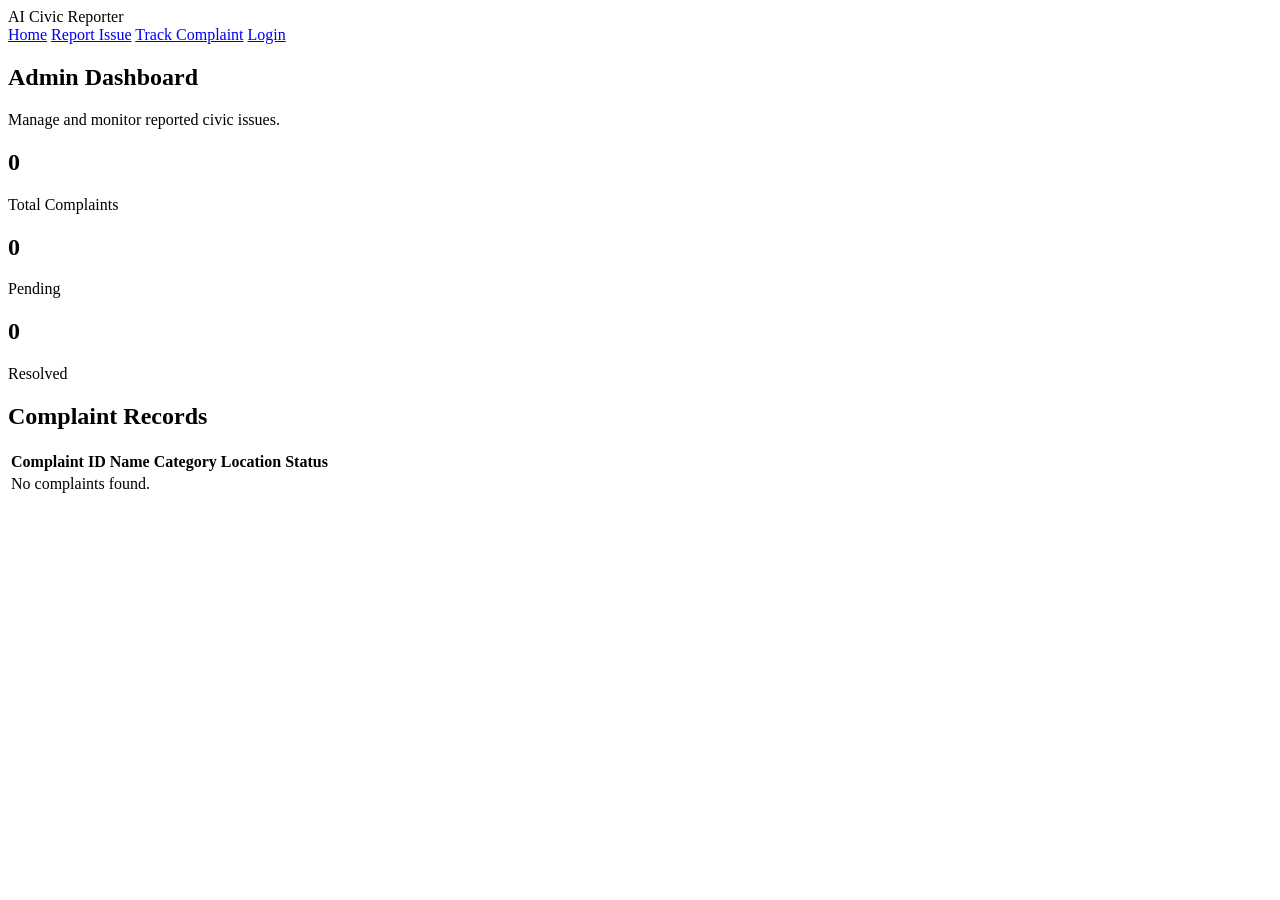
==== admin.html @ 30820e05 "Add files via upload" ====
<!DOCTYPE html>
<html lang="en">

<head>

    <meta charset="UTF-8">

    <meta name="viewport" content="width=device-width, initial-scale=1.0">

    <title>Admin Dashboard - AI Civic Reporter</title>

    <link rel="stylesheet" href="css/style.css">

</head>

<body>

    <!-- Navigation Bar -->

    <nav class="navbar">

        <div class="logo">
            AI Civic Reporter
        </div>

        <div class="nav-links">

            <a href="index.html">Home</a>

            <a href="report.html">Report Issue</a>

            <a href="track.html">Track Complaint</a>

            <a href="login.html">Login</a>

        </div>

    </nav>


    <!-- Admin Dashboard -->

    <section class="admin-section">

        <h1>Admin Dashboard</h1>

        <p>
            Manage and monitor reported civic issues.
        </p>


        <!-- Statistics -->

        <div class="dashboard-cards">

            <div class="dashboard-card">

                <h2 id="totalComplaints">0</h2>

                <p>Total Complaints</p>

            </div>


            <div class="dashboard-card">

                <h2 id="pendingComplaints">0</h2>

                <p>Pending</p>

            </div>


            <div class="dashboard-card">

                <h2 id="resolvedComplaints">0</h2>

                <p>Resolved</p>

            </div>

        </div>


        <!-- Complaint Table -->

        <div class="complaint-table">

            <h2>Complaint Records</h2>

            <table>

                <thead>

                    <tr>

                        <th>Complaint ID</th>

                        <th>Name</th>

                        <th>Category</th>

                        <th>Location</th>

                        <th>Status</th>

                    </tr>

                </thead>


                <tbody id="complaintTableBody">

                    <tr>

                        <td colspan="5">
                            No complaints found.
                        </td>

                    </tr>

                </tbody>

            </table>

        </div>

    </section>


    <script src="js/script.js"></script>

</body>

</html>
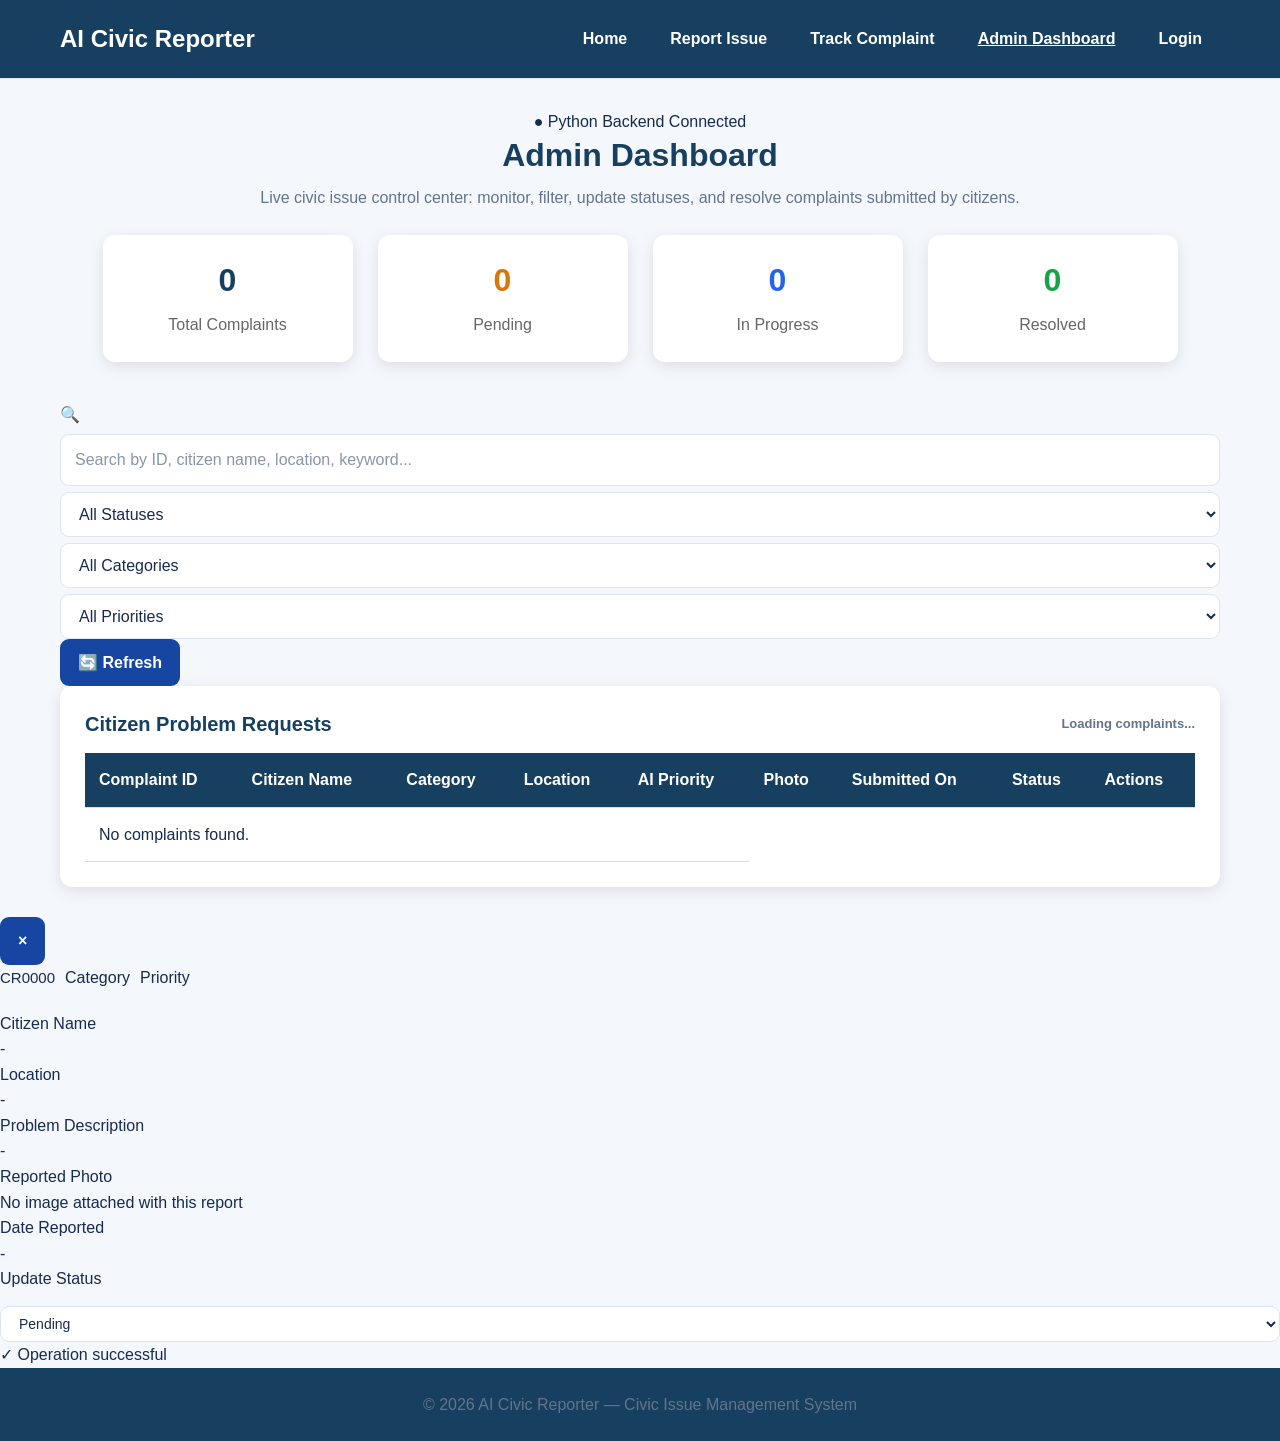
==== commit e85572d4: "Update admin.html via AI Civic Reporter deploy" ====
--- a/admin.html
+++ b/admin.html
@@ -1,135 +1,195 @@
-<!DOCTYPE html>
-<html lang="en">
-
-<head>
-
-    <meta charset="UTF-8">
-
-    <meta name="viewport" content="width=device-width, initial-scale=1.0">
-
-    <title>Admin Dashboard - AI Civic Reporter</title>
-
-    <link rel="stylesheet" href="css/style.css">
-
-</head>
-
-<body>
-
-    <!-- Navigation Bar -->
-
-    <nav class="navbar">
-
-        <div class="logo">
-            AI Civic Reporter
-        </div>
-
-        <div class="nav-links">
-
-            <a href="index.html">Home</a>
-
-            <a href="report.html">Report Issue</a>
-
-            <a href="track.html">Track Complaint</a>
-
-            <a href="login.html">Login</a>
-
-        </div>
-
-    </nav>
-
-
-    <!-- Admin Dashboard -->
-
-    <section class="admin-section">
-
-        <h1>Admin Dashboard</h1>
-
-        <p>
-            Manage and monitor reported civic issues.
-        </p>
-
-
-        <!-- Statistics -->
-
-        <div class="dashboard-cards">
-
-            <div class="dashboard-card">
-
-                <h2 id="totalComplaints">0</h2>
-
-                <p>Total Complaints</p>
-
-            </div>
-
-
-            <div class="dashboard-card">
-
-                <h2 id="pendingComplaints">0</h2>
-
-                <p>Pending</p>
-
-            </div>
-
-
-            <div class="dashboard-card">
-
-                <h2 id="resolvedComplaints">0</h2>
-
-                <p>Resolved</p>
-
-            </div>
-
-        </div>
-
-
-        <!-- Complaint Table -->
-
-        <div class="complaint-table">
-
-            <h2>Complaint Records</h2>
-
-            <table>
-
-                <thead>
-
-                    <tr>
-
-                        <th>Complaint ID</th>
-
-                        <th>Name</th>
-
-                        <th>Category</th>
-
-                        <th>Location</th>
-
-                        <th>Status</th>
-
-                    </tr>
-
-                </thead>
-
-
-                <tbody id="complaintTableBody">
-
-                    <tr>
-
-                        <td colspan="5">
-                            No complaints found.
-                        </td>
-
-                    </tr>
-
-                </tbody>
-
-            </table>
-
-        </div>
-
-    </section>
-
-
-    <script src="js/script.js"></script>
-
-</body>
-
-</html>+<!DOCTYPE html>
+<html lang="en">
+
+<head>
+    <meta charset="UTF-8">
+    <meta name="viewport" content="width=device-width, initial-scale=1.0">
+    <title>Admin Dashboard - AI Civic Reporter</title>
+    <link rel="stylesheet" href="css/style.css">
+</head>
+
+<body>
+
+    <!-- Navigation Bar -->
+    <nav class="navbar">
+        <div class="logo">
+            AI Civic Reporter
+        </div>
+        <div class="nav-links">
+            <a href="index.html">Home</a>
+            <a href="report.html">Report Issue</a>
+            <a href="track.html">Track Complaint</a>
+            <a href="admin.html" style="text-decoration: underline; font-weight: bold;">Admin Dashboard</a>
+            <a href="login.html">Login</a>
+        </div>
+    </nav>
+
+    <!-- Admin Dashboard Section -->
+    <section class="admin-section" style="max-width: 1200px; margin: 30px auto; padding: 0 20px;">
+        <div style="text-align: center; margin-bottom: 25px;">
+            <div class="admin-header-badge">
+                <span>●</span> Python Backend Connected
+            </div>
+            <h1 style="color: #173f5f; font-size: 32px; margin-bottom: 8px;">Admin Dashboard</h1>
+            <p style="color: #64748b; font-size: 16px;">
+                Live civic issue control center: monitor, filter, update statuses, and resolve complaints submitted by citizens.
+            </p>
+        </div>
+
+        <!-- Statistics Cards -->
+        <div class="dashboard-cards">
+            <div class="dashboard-card card-total">
+                <h2 id="totalComplaints">0</h2>
+                <p>Total Complaints</p>
+            </div>
+
+            <div class="dashboard-card card-pending">
+                <h2 id="pendingComplaints" style="color: #d97706;">0</h2>
+                <p>Pending</p>
+            </div>
+
+            <div class="dashboard-card card-in-progress">
+                <h2 id="inProgressComplaints" style="color: #2563eb;">0</h2>
+                <p>In Progress</p>
+            </div>
+
+            <div class="dashboard-card card-resolved">
+                <h2 id="resolvedComplaints" style="color: #16a34a;">0</h2>
+                <p>Resolved</p>
+            </div>
+        </div>
+
+        <!-- Search, Filter & Refresh Toolbar -->
+        <div class="admin-toolbar">
+            <div class="toolbar-search">
+                <span class="toolbar-search-icon">🔍</span>
+                <input type="text" id="adminSearchInput" placeholder="Search by ID, citizen name, location, keyword...">
+            </div>
+
+            <div class="toolbar-filters">
+                <select id="filterStatus" aria-label="Filter by Status">
+                    <option value="All">All Statuses</option>
+                    <option value="Pending">Pending</option>
+                    <option value="In Progress">In Progress</option>
+                    <option value="Resolved">Resolved</option>
+                </select>
+
+                <select id="filterCategory" aria-label="Filter by Category">
+                    <option value="All">All Categories</option>
+                    <option value="Garbage">Garbage</option>
+                    <option value="Pothole">Pothole</option>
+                    <option value="Water Leakage">Water Leakage</option>
+                    <option value="Broken Streetlight">Broken Streetlight</option>
+                    <option value="Sanitation">Sanitation</option>
+                    <option value="Other">Other</option>
+                </select>
+
+                <select id="filterPriority" aria-label="Filter by Priority">
+                    <option value="All">All Priorities</option>
+                    <option value="High">High Priority</option>
+                    <option value="Medium">Medium Priority</option>
+                    <option value="Low">Low Priority</option>
+                </select>
+
+                <button type="button" id="refreshBtn" class="btn-secondary">
+                    🔄 Refresh
+                </button>
+            </div>
+        </div>
+
+        <!-- Complaint Table -->
+        <div class="complaint-table">
+            <div style="display: flex; justify-content: space-between; align-items: center; margin-bottom: 16px;">
+                <h2 style="margin: 0; font-size: 20px;">Citizen Problem Requests</h2>
+                <span id="recordsCountBadge" style="font-size: 13px; color: #64748b; font-weight: 600;">Loading complaints...</span>
+            </div>
+
+            <table>
+                <thead>
+                    <tr>
+                        <th>Complaint ID</th>
+                        <th>Citizen Name</th>
+                        <th>Category</th>
+                        <th>Location</th>
+                        <th>AI Priority</th>
+                        <th>Photo</th>
+                        <th>Submitted On</th>
+                        <th>Status</th>
+                        <th>Actions</th>
+                    </tr>
+                </thead>
+                <tbody id="complaintTableBody">
+                    <tr>
+                        <td colspan="9" style="text-align: center; padding: 30px; color: #64748b;">
+                            Loading live complaints from server...
+                        </td>
+                    </tr>
+                </tbody>
+            </table>
+        </div>
+    </section>
+
+    <!-- Complaint Detail Modal -->
+    <div id="detailModal" class="modal-overlay">
+        <div class="modal-box">
+            <button type="button" class="modal-close" id="modalCloseBtn">&times;</button>
+            <div style="display: flex; align-items: center; gap: 10px; margin-bottom: 20px;">
+                <span id="modalIdBadge" class="badge-id" style="font-size: 15px;">CR0000</span>
+                <span id="modalCategoryBadge" class="category-tag">Category</span>
+                <span id="modalPriorityBadge" class="badge-priority">Priority</span>
+            </div>
+
+            <div class="modal-detail-row">
+                <div class="modal-detail-label">Citizen Name</div>
+                <div id="modalCitizenName" class="modal-detail-value">-</div>
+            </div>
+
+            <div class="modal-detail-row">
+                <div class="modal-detail-label">Location</div>
+                <div id="modalLocation" class="modal-detail-value">-</div>
+            </div>
+
+            <div class="modal-detail-row">
+                <div class="modal-detail-label">Problem Description</div>
+                <div id="modalDescription" class="modal-detail-value" style="white-space: pre-wrap;">-</div>
+            </div>
+
+            <div class="modal-detail-row">
+                <div class="modal-detail-label">Reported Photo</div>
+                <div id="modalPhotoContainer">
+                    <span class="no-photo">No image attached with this report</span>
+                </div>
+            </div>
+
+            <div class="modal-detail-row">
+                <div class="modal-detail-label">Date Reported</div>
+                <div id="modalDate" class="modal-detail-value">-</div>
+            </div>
+
+            <div class="modal-detail-row" style="border-bottom: none;">
+                <div class="modal-detail-label">Update Status</div>
+                <div style="margin-top: 8px;">
+                    <select id="modalStatusSelect" class="status-select" style="font-size: 14px; padding: 8px 14px;">
+                        <option value="Pending">Pending</option>
+                        <option value="In Progress">In Progress</option>
+                        <option value="Resolved">Resolved</option>
+                    </select>
+                </div>
+            </div>
+        </div>
+    </div>
+
+    <!-- Floating Toast Notification -->
+    <div id="toastNotice" class="toast-notice">
+        <span id="toastIcon">✓</span>
+        <span id="toastMsg">Operation successful</span>
+    </div>
+
+    <footer>
+        <p>© 2026 AI Civic Reporter — Civic Issue Management System</p>
+    </footer>
+
+    <script src="js/script.js"></script>
+</body>
+
+</html>
--- a/css/style.css
+++ b/css/style.css
@@ -0,0 +1,629 @@
+* {
+    margin: 0;
+    padding: 0;
+    box-sizing: border-box;
+}
+
+body {
+    font-family: Arial, sans-serif;
+    background-color: #f5f7fa;
+    color: #222;
+}
+
+
+/* Navigation Bar */
+
+.navbar {
+    display: flex;
+    justify-content: space-between;
+    align-items: center;
+
+    padding: 20px 60px;
+
+    background-color: #173f5f;
+    color: white;
+}
+
+.logo {
+    font-size: 24px;
+    font-weight: bold;
+}
+
+.nav-links {
+    display: flex;
+    gap: 25px;
+}
+
+.nav-links a {
+    color: white;
+    text-decoration: none;
+}
+
+.nav-links a:hover {
+    text-decoration: underline;
+}
+
+
+/* Main Section */
+
+/* ===== PROFESSIONAL HOMEPAGE HERO ===== */
+
+.hero {
+    min-height: 460px;
+    padding: 65px 24px;
+
+    display: flex;
+    justify-content: center;
+    align-items: center;
+
+    text-align: center;
+
+    background: linear-gradient(
+        135deg,
+        #e8f4ff 0%,
+        #f8fbff 55%,
+        #ffffff 100%
+    );
+}
+
+.hero-content {
+    width: 100%;
+    max-width: 820px;
+    margin: 0 auto;
+}
+
+.hero h1 {
+    font-size: clamp(36px, 5vw, 56px);
+    line-height: 1.15;
+    margin: 0 0 18px;
+    color: #173f5f;
+    letter-spacing: -1.2px;
+}
+
+.hero h2 {
+    font-size: clamp(21px, 3vw, 30px);
+    line-height: 1.4;
+    margin: 0 0 18px;
+    color: #243b53;
+}
+
+.hero p {
+    max-width: 700px;
+    margin: 0 auto 30px;
+    font-size: 17px;
+    line-height: 1.8;
+    color: #52677f;
+}
+
+/* Main call-to-action button */
+
+.button {
+    display: inline-block;
+    padding: 14px 28px;
+
+    background: #1746a2;
+    color: #ffffff;
+
+    text-decoration: none;
+    font-weight: 600;
+    border: 1px solid #1746a2;
+    border-radius: 10px;
+
+    box-shadow: 0 5px 14px rgba(23, 70, 162, 0.15);
+    transition: background 0.2s ease,
+                box-shadow 0.2s ease,
+                transform 0.2s ease;
+}
+
+.button:hover {
+    background: #103477;
+    border-color: #103477;
+    box-shadow: 0 8px 18px rgba(23, 70, 162, 0.22);
+    transform: translateY(-2px);
+}
+
+/* Mobile responsiveness */
+
+@media (max-width: 600px) {
+    .hero {
+        min-height: 380px;
+        padding: 48px 20px;
+    }
+
+    .hero h1 {
+        letter-spacing: -0.5px;
+    }
+
+    .hero p {
+        font-size: 16px;
+    }
+}
+
+
+/* Cards */
+
+.how-it-works {
+    padding: 60px;
+
+    text-align: center;
+}
+
+.how-it-works h2 {
+    font-size: 32px;
+
+    margin-bottom: 30px;
+}
+
+.cards {
+    display: flex;
+
+    justify-content: center;
+
+    gap: 25px;
+
+    flex-wrap: wrap;
+}
+
+.card {
+    width: 230px;
+
+    padding: 25px;
+
+    background-color: white;
+
+    border-radius: 10px;
+
+    box-shadow: 0 3px 10px rgba(0,0,0,0.1);
+}
+
+.card h3 {
+    margin-bottom: 15px;
+
+    color: #173f5f;
+}
+
+.card p {
+    line-height: 1.5;
+}
+
+
+/* Footer */
+
+footer {
+    text-align: center;
+
+    padding: 20px;
+
+    background-color: #173f5f;
+
+    color: white;
+}
+/* Report Form */
+
+
+/* ===== REPORT FORM DESIGN ===== */
+
+.form-section {
+    width: calc(100% - 32px);
+    max-width: 720px;
+    margin: 40px auto;
+    padding: 32px;
+
+    background: #ffffff;
+    border: 1px solid #e5ebf5;
+    border-radius: 16px;
+
+    box-shadow: 0 8px 28px rgba(23, 43, 77, 0.08);
+}
+
+.form-section h1 {
+    text-align: center;
+    color: #173f5f;
+    font-size: 32px;
+    margin: 0 0 10px;
+}
+
+.form-intro {
+    text-align: center;
+    margin: 0 0 28px;
+    color: #64748b;
+    line-height: 1.7;
+}
+
+form {
+    display: flex;
+    flex-direction: column;
+    gap: 12px;
+}
+
+label {
+    display: block;
+    font-weight: 600;
+    margin-top: 8px;
+    color: #173f5f;
+}
+
+input,
+select,
+textarea {
+    width: 100%;
+    padding: 13px 14px;
+    border: 1px solid #d5dfed;
+    border-radius: 9px;
+    font-size: 16px;
+    font-family: inherit;
+    color: #172b4d;
+    background: #ffffff;
+    transition: border-color 0.2s ease,
+                box-shadow 0.2s ease;
+}
+
+input:focus,
+select:focus,
+textarea:focus {
+    outline: none;
+    border-color: #1746a2;
+    box-shadow: 0 0 0 3px rgba(23, 70, 162, 0.12);
+}
+
+input::placeholder,
+textarea::placeholder {
+    color: #8996a8;
+}
+
+textarea {
+    min-height: 130px;
+    resize: vertical;
+}
+
+input[type="file"] {
+    padding: 10px;
+    background: #f8faff;
+    cursor: pointer;
+}
+
+form .button {
+    margin-top: 18px;
+    border: none;
+    cursor: pointer;
+    font-size: 16px;
+    font-weight: 600;
+    border-radius: 9px;
+}
+
+/* Small-screen layout */
+
+@media (max-width: 600px) {
+    .form-section {
+        width: calc(100% - 24px);
+        margin: 24px auto;
+        padding: 22px 18px;
+        border-radius: 12px;
+    }
+
+    .form-section h1 {
+        font-size: 27px;
+    }
+}
+
+/* Track Complaint */
+
+
+/* ===== PROFESSIONAL TRACK COMPLAINT PAGE ===== */
+
+.track-section {
+    width: calc(100% - 32px);
+    max-width: 680px;
+    margin: 40px auto;
+    padding: 34px;
+
+    background: #ffffff;
+    border: 1px solid #e5ebf5;
+    border-radius: 16px;
+    box-shadow: 0 8px 28px rgba(23, 43, 77, 0.08);
+
+    text-align: center;
+}
+
+.track-section h1 {
+    color: #173f5f;
+    font-size: 32px;
+    margin: 0 0 12px;
+}
+
+.track-section > p {
+    color: #64748b;
+    line-height: 1.7;
+    margin: 0 0 28px;
+}
+
+#trackForm {
+    text-align: left;
+}
+
+#trackForm .button {
+    width: 100%;
+    margin-top: 16px;
+    border-radius: 9px;
+}
+
+.complaint-result {
+    margin-top: 28px;
+    text-align: left;
+}
+
+.status-card {
+    padding: 24px;
+    background: #f7faff;
+    border: 1px solid #e0e9f7;
+    border-left: 5px solid #1746a2;
+    border-radius: 12px;
+    overflow-wrap: anywhere;
+}
+
+.status-card h2 {
+    color: #173f5f;
+    margin: 0 0 16px;
+    font-size: 23px;
+}
+
+.status-card p {
+    margin: 10px 0;
+    color: #52677f;
+    line-height: 1.6;
+}
+
+/* Responsive tracking page */
+
+@media (max-width: 600px) {
+    .track-section {
+        margin: 24px auto;
+        padding: 22px 18px;
+        border-radius: 12px;
+    }
+
+    .track-section h1 {
+        font-size: 27px;
+    }
+
+    .status-card {
+        padding: 18px;
+    }
+}
+
+/* =========================
+   ADMIN DASHBOARD
+   ========================= */
+
+.admin-section {
+    max-width: 1100px;
+    margin: 50px auto;
+    padding: 30px;
+}
+
+.admin-section h1 {
+    text-align: center;
+    color: #173f5f;
+    margin-bottom: 10px;
+}
+
+.admin-section > p {
+    text-align: center;
+    color: #666;
+    margin-bottom: 35px;
+}
+
+
+/* Dashboard Cards */
+
+.dashboard-cards {
+    display: flex;
+    gap: 25px;
+    justify-content: center;
+    margin-bottom: 40px;
+}
+
+.dashboard-card {
+    background-color: white;
+    width: 250px;
+    padding: 25px;
+    text-align: center;
+    border-radius: 12px;
+    box-shadow: 0 4px 15px rgba(0, 0, 0, 0.1);
+}
+
+.dashboard-card h2 {
+    font-size: 32px;
+    color: #173f5f;
+    margin-bottom: 10px;
+}
+
+.dashboard-card p {
+    color: #666;
+    font-size: 16px;
+}
+
+
+/* Complaint Table */
+
+.complaint-table {
+    background-color: white;
+    padding: 25px;
+    border-radius: 12px;
+    box-shadow: 0 4px 15px rgba(0, 0, 0, 0.1);
+    overflow-x: auto;
+}
+
+.complaint-table h2 {
+    color: #173f5f;
+    margin-bottom: 20px;
+}
+
+.complaint-table table {
+    width: 100%;
+    border-collapse: collapse;
+}
+
+.complaint-table th,
+.complaint-table td {
+    padding: 14px;
+    border-bottom: 1px solid #ddd;
+    text-align: left;
+}
+
+.complaint-table th {
+    background-color: #173f5f;
+    color: white;
+}
+
+.complaint-table tr:hover {
+    background-color: #f5f7fa;
+}
+
+/* ===== PROFESSIONAL CIVIC REPORTER THEME ===== */
+
+:root {
+    --primary: #1746a2;
+    --primary-dark: #103477;
+    --background: #f4f7fc;
+    --surface: #ffffff;
+    --text: #172b4d;
+    --muted: #64748b;
+    --border: #dce4f0;
+    --success: #16835d;
+    --radius: 14px;
+}
+
+* {
+    box-sizing: border-box;
+}
+
+body {
+    margin: 0;
+    font-family: "Segoe UI", Arial, sans-serif;
+    background: var(--background);
+    color: var(--text);
+    line-height: 1.6;
+}
+
+h1, h2, h3 {
+    color: var(--text);
+    line-height: 1.3;
+}
+
+p {
+    color: var(--muted);
+}
+
+nav {
+    background: var(--surface);
+    border-bottom: 1px solid var(--border);
+    padding: 16px 5%;
+}
+
+nav a {
+    color: var(--text);
+    text-decoration: none;
+    font-weight: 600;
+    margin-right: 18px;
+    transition: color 0.2s ease;
+}
+
+nav a:hover {
+    color: var(--primary);
+}
+
+button,
+.button {
+    background: var(--primary);
+    color: white;
+    border: none;
+    border-radius: 9px;
+    padding: 11px 18px;
+    font: inherit;
+    font-weight: 600;
+    cursor: pointer;
+    transition: background 0.2s ease,
+                transform 0.2s ease;
+}
+
+button:hover,
+.button:hover {
+    background: var(--primary-dark);
+    transform: translateY(-1px);
+}
+
+input,
+select,
+textarea {
+    width: 100%;
+    padding: 12px 14px;
+    margin-top: 6px;
+    border: 1px solid var(--border);
+    border-radius: 9px;
+    background: white;
+    color: var(--text);
+    font: inherit;
+}
+
+input:focus,
+select:focus,
+textarea:focus {
+    outline: 2px solid #b8d0ff;
+    border-color: var(--primary);
+}
+
+label {
+    display: block;
+    margin-top: 16px;
+    font-weight: 600;
+    color: var(--text);
+}
+
+img {
+    max-width: 100%;
+}
+
+.card,
+.stat-card,
+section {
+    border-radius: var(--radius);
+}
+
+table {
+    width: 100%;
+    border-collapse: collapse;
+    background: white;
+}
+
+th, td {
+    padding: 13px;
+    border-bottom: 1px solid var(--border);
+    text-align: left;
+}
+
+th {
+    background: #edf3ff;
+    color: var(--text);
+}
+
+footer {
+    color: var(--muted);
+    text-align: center;
+    padding: 24px 12px;
+}
+
+@media (max-width: 600px) {
+    nav {
+        padding: 12px 4%;
+    }
+
+    nav a {
+        display: inline-block;
+        margin: 4px 10px 4px 0;
+    }
+
+    th, td {
+        padding: 9px;
+    }
+}
